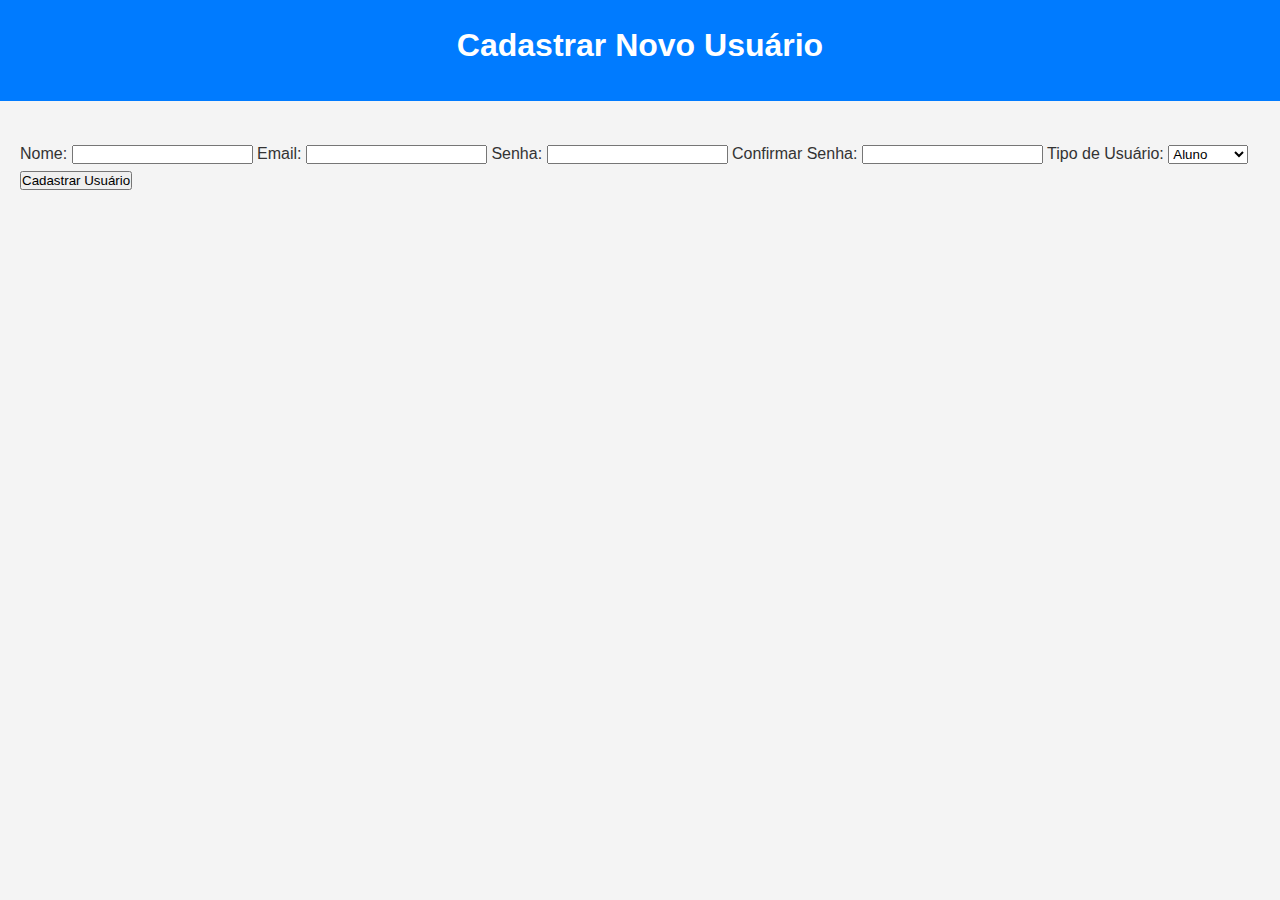
==== cadastrar_usuario.html @ 8764a292 "Add files via upload" ====
<!DOCTYPE html>
<html lang="pt-BR">
<head>
    <meta charset="UTF-8">
    <meta name="viewport" content="width=device-width, initial-scale=1.0">
    <title>Cadastrar Usuário - Tech Academy</title>
    <link rel="stylesheet" href="styles.css">
</head>
<body>
    <header>
        <h1>Cadastrar Novo Usuário</h1>
    </header>
    <main>
        <form action="processar_cadastrar_usuario.php" method="post">
            <label for="nome">Nome:</label>
            <input type="text" id="nome" name="nome" required>

            <label for="email">Email:</label>
            <input type="email" id="email" name="email" required>

            <label for="senha">Senha:</label>
            <input type="password" id="senha" name="senha" required>

            <label for="confirmar_senha">Confirmar Senha:</label>
            <input type="password" id="confirmar_senha" name="confirmar_senha" required>

            <label for="tipo_usuario">Tipo de Usuário:</label>
            <select id="tipo_usuario" name="tipo_usuario" required>
                <option value="aluno">Aluno</option>
                <option value="professor">Professor</option>
                <option value="admin">Admin</option>
            </select>

            <button type="submit">Cadastrar Usuário</button>
        </form>
    </main>
</body>
</html>
---- styles.css ----
/* Reset básico para garantir consistência */
* {
    margin: 0;
    padding: 0;
    box-sizing: border-box;
}

/* Variáveis de cores */
:root {
    --primary-color: #007BFF;
    --secondary-color: #FFC107;
    --neutral-light: #F4F4F4;
    --neutral-dark: #333333;
}

/* Estilos globais */
body {
    font-family: 'Roboto', Arial, sans-serif;
    line-height: 1.6;
    color: var(--neutral-dark);
    background-color: var(--neutral-light);
    margin: 0;
    padding: 0;
}

/* Cabeçalho e navegação */
header {
    background-color: var(--primary-color);
    color: #fff;
    padding: 20px 0;
    text-align: center;
}

header h1 {
    font-family: 'Poppins', sans-serif;
    font-weight: 600;
    margin-bottom: 10px;
}

nav ul {
    list-style: none;
    display: flex;
    justify-content: center;
    flex-wrap: wrap;
    padding: 0;
    margin: 0;
}

nav ul li {
    margin: 5px 15px;
}

nav ul li a {
    color: #fff;
    text-decoration: none;
    font-weight: bold;
    transition: color 0.3s ease;
}

nav ul li a:hover {
    color: var(--secondary-color);
}

/* Seção Hero */
.hero {
    background-image: url('https://images.pexels.com/photos/10643469/pexels-photo-10643469.jpeg?'); 
    background-size: cover;
    background-position: center;
    color: #fff;
    padding: 100px 20px;
    text-align: center;
}

.hero h2 {
    font-family: 'Poppins', sans-serif;
    font-size: 3em;
    margin-bottom: 20px;
    animation: fadeInDown 1s forwards;
}

.hero p {
    font-size: 1.5em;
    margin-bottom: 30px;
    animation: fadeInUp 1s forwards;
}

.hero .btn {
    text-decoration: none;
    background-color: var(--secondary-color);
    color: #fff;
    padding: 15px 30px;
    border: none;
    border-radius: 5px;
    text-transform: uppercase;
    font-size: 1em;
    cursor: pointer;
    transition: background-color 0.3s ease;
    animation: fadeIn 1.5s forwards;
}

.hero .btn:hover {
    background-color: #e0a800;
}

/* Conteúdo principal */
main {
    padding: 40px 20px;
}

section {
    margin-bottom: 40px;
}

section h2 {
    font-family: 'Poppins', sans-serif;
    font-size: 2.5em;
    margin-bottom: 20px;
    text-align: center;
    color: var(--primary-color);
}

section p {
    font-size: 1.1em;
    text-align: center;
    max-width: 800px;
    margin: 0 auto 20px;
}

/* Cards */
.courses {
    display: flex;
    flex-wrap: wrap; /* Faz com que os cards fiquem lado a lado */
    justify-content: space-around; /* Distribui os cards com espaço entre eles */
    padding: 20px;
}

.course-card {
    background-size: cover;
    background-position: center;
    background-repeat: no-repeat;
    width: 300px;
    height: 400px;
    margin: 15px;
    border-radius: 10px;
    overflow: hidden;
    box-shadow: 0 2px 5px rgba(0, 0, 0, 0.1);
    display: flex;
    align-items: flex-end;
    color: #fff;
    position: relative;
    flex-grow: 1;
}

.course-card .content {
    background-color: rgba(0, 0, 0, 0.5); /* Fundo escuro/transparente para o texto */
    width: 100%;
    padding: 20px;
    box-sizing: border-box;
}

.course-card h3 {
    font-family: 'Poppins', sans-serif;
    font-size: 1.5em;
    margin-bottom: 10px;
}

.course-card p {
    font-size: 1em;
    margin-bottom: 15px;
}

.course-card .btn {
    background-color: var(--primary-color);
    color: #fff;
    padding: 10px;
    border: none;
    border-radius: 5px;
    text-transform: uppercase;
    cursor: pointer;
    width: 100%;
    font-size: 1em;
    transition: background-color 0.3s ease;
}

.course-card .btn:hover {
    background-color: #0056b3;
}

@media (max-width: 768px) {
    .courses {
        flex-direction: column; /* caso a tela seja pequena, os cards ficam um em cima do outro */
        align-items: center;
    }
}



/* Rodapé */
footer {
    background-color: var(--primary-color);
    color: #fff;
    text-align: center;
    padding: 15px 0;
    position: fixed;
    width: 100%;
    bottom: 0;
}

footer p {
    margin: 0;
}

/* Animações */
@keyframes fadeInDown {
    from {
        opacity: 0;
        transform: translateY(-20px);
    }
    to {
        opacity: 1;
        transform: translateY(0);
    }
}

@keyframes fadeInUp {
    from {
        opacity: 0;
        transform: translateY(20px);
    }
    to {
        opacity: 1;
        transform: translateY(0);
    }
}

/* Responsividade */
@media (max-width: 768px) {
    .hero h2 {
        font-size: 2.5em;
    }

    .hero p {
        font-size: 1.2em;
    }

    .course-card {
        width: 100%;
        margin: 15px 0;
    }

    nav ul {
        flex-direction: column;
    }

    nav ul li {
        margin: 10px 0;
    }
}
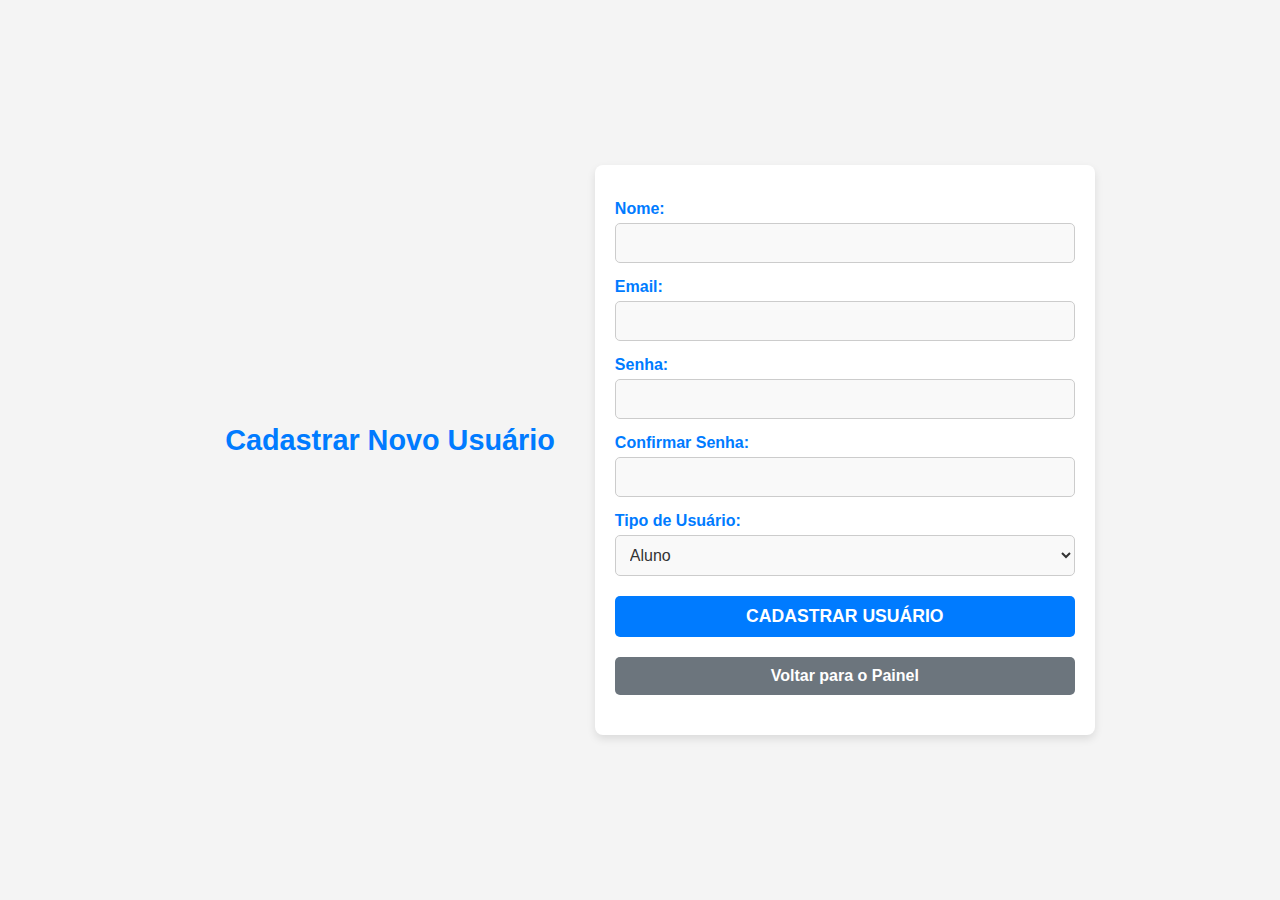
==== commit 87d53545: "Adicionado gamifricação" ====
--- a/cadastrar_usuario.html
+++ b/cadastrar_usuario.html
@@ -4,7 +4,23 @@
     <meta charset="UTF-8">
     <meta name="viewport" content="width=device-width, initial-scale=1.0">
     <title>Cadastrar Usuário - Tech Academy</title>
-    <link rel="stylesheet" href="styles.css">
+    <link rel="stylesheet" href="form_styles.css">
+    <script>
+        // Função para verificar o status na URL e exibir um alerta
+        function verificarStatus() {
+            const urlParams = new URLSearchParams(window.location.search);
+            const status = urlParams.get('status');
+            if (status === 'success') {
+                alert('Usuário cadastrado com sucesso!');
+            } else if (status === 'error') {
+                const message = urlParams.get('message') || 'Erro ao cadastrar usuário. Tente novamente.';
+                alert(message);
+            }
+        }
+
+        // Chama a função quando a página carrega
+        window.onload = verificarStatus;
+    </script>
 </head>
 <body>
     <header>
@@ -33,6 +49,9 @@
 
             <button type="submit">Cadastrar Usuário</button>
         </form>
+
+        <!-- Botão de Voltar para o Painel -->
+        <button class="botao-voltar" onclick="window.location.href='painel.html'">Voltar para o Painel</button>
     </main>
 </body>
 </html>
--- a/form_styles.css
+++ b/form_styles.css
@@ -0,0 +1,121 @@
+/* Reset básico */
+* {
+    margin: 0;
+    padding: 0;
+    box-sizing: border-box;
+}
+
+/* Variáveis de cores */
+:root {
+    --primary-color: #007BFF;
+    --secondary-color: #FFC107;
+    --neutral-light: #F4F4F4;
+    --neutral-dark: #333333;
+}
+
+/* Estilos globais */
+body {
+    font-family: 'Roboto', Arial, sans-serif;
+    color: var(--neutral-dark);
+    background-color: var(--neutral-light);
+    display: flex;
+    justify-content: center;
+    align-items: center;
+    min-height: 100vh;
+    padding: 20px;
+}
+
+/* Cabeçalho */
+header {
+    text-align: center;
+    margin-bottom: 20px;
+}
+
+header h1 {
+    font-size: 1.8em;
+    color: var(--primary-color);
+    font-family: 'Poppins', sans-serif;
+    margin: 40px;
+}
+
+/* Estilo do formulário */
+main {
+    width: 100%;
+    max-width: 500px;
+    padding: 20px;
+    background-color: #fff;
+    border-radius: 8px;
+    box-shadow: 0 4px 8px rgba(0, 0, 0, 0.1);
+}
+
+form label {
+    display: block;
+    font-weight: bold;
+    color: var(--primary-color);
+    margin-top: 15px;
+}
+
+form input[type="text"],
+form input[type="email"],
+form input[type="password"],
+form select {
+    width: 100%;
+    padding: 10px;
+    margin-top: 5px;
+    border: 1px solid #ccc;
+    border-radius: 5px;
+    font-size: 1em;
+    color: var(--neutral-dark);
+    background-color: #f9f9f9;
+    transition: border-color 0.3s ease;
+}
+
+form input[type="text"]:focus,
+form input[type="email"]:focus,
+form input[type="password"]:focus,
+form select:focus {
+    border-color: var(--primary-color);
+    outline: none;
+}
+
+/* Botão de envio */
+form button {
+    width: 100%;
+    padding: 10px;
+    margin-top: 20px;
+    background-color: var(--primary-color);
+    color: #fff;
+    border: none;
+    border-radius: 5px;
+    font-size: 1.1em;
+    font-weight: bold;
+    cursor: pointer;
+    text-transform: uppercase;
+    transition: background-color 0.3s ease;
+}
+
+form button:hover {
+    background-color: #0056b3;
+}
+
+/* Estilo do botão de voltar */
+.botao-voltar {
+    display: block;
+    width: 100%;
+    max-width: 500px;
+    margin: 20px auto;
+    padding: 10px;
+    background-color: #6c757d;
+    color: #fff;
+    border: none;
+    border-radius: 5px;
+    font-size: 1em;
+    font-weight: bold;
+    cursor: pointer;
+    text-align: center;
+    transition: background-color 0.3s ease;
+}
+
+.botao-voltar:hover {
+    background-color: #5a6268;
+}
